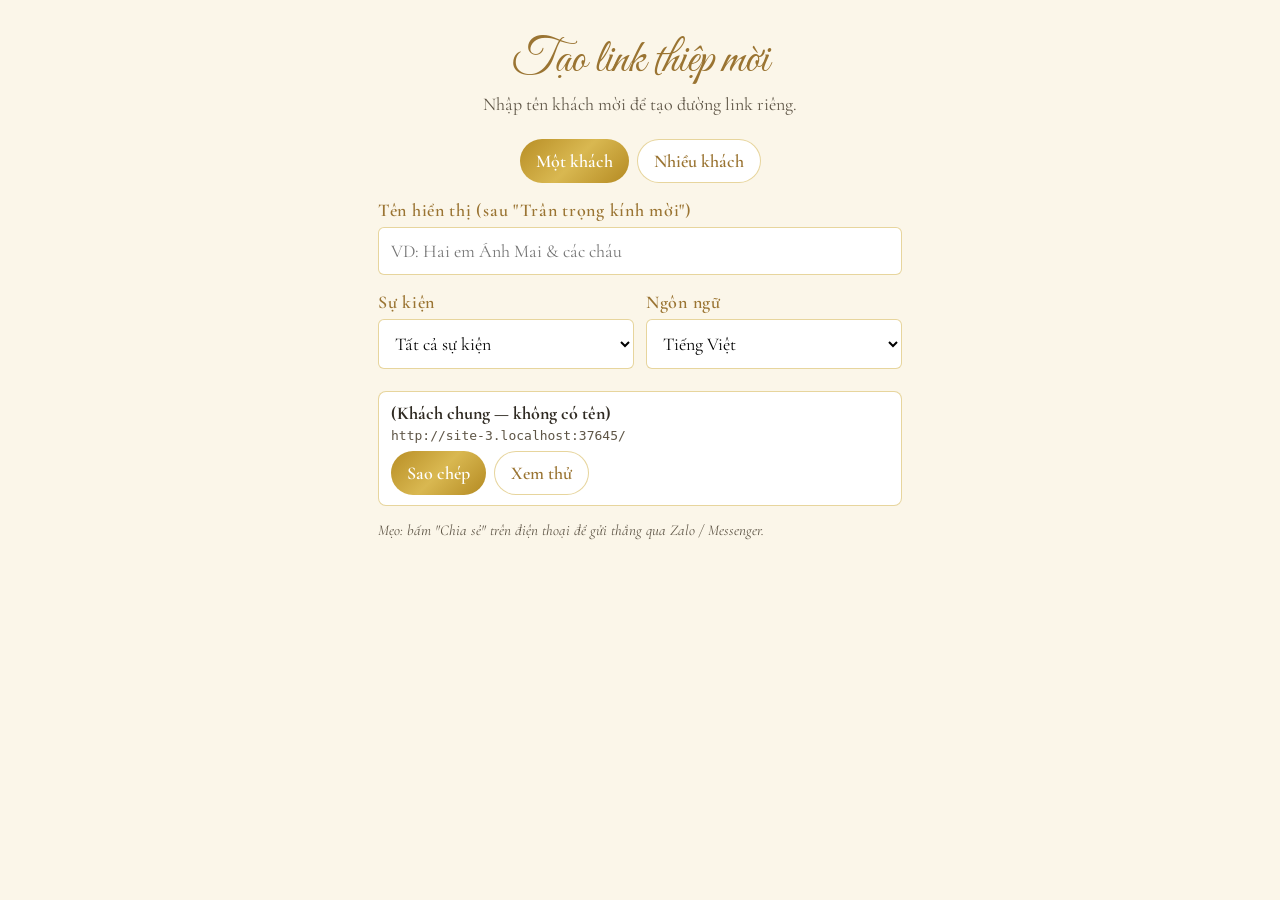
==== make-link.html @ f39dc4b8 "Wedding invitation: envelope intro, royal white & gold theme, VI/EN, music Co-Authored-By: Claude Op" ====
<!doctype html>
<html lang="vi">
<head>
  <meta charset="utf-8" />
  <meta name="viewport" content="width=device-width, initial-scale=1" />
  <meta name="robots" content="noindex" />
  <title>Tạo link thiệp mời</title>
  <link rel="preconnect" href="https://fonts.googleapis.com" />
  <link rel="preconnect" href="https://fonts.gstatic.com" crossorigin />
  <link href="https://fonts.googleapis.com/css2?family=Cormorant+Garamond:wght@400;600&family=Great+Vibes&display=swap" rel="stylesheet" />
  <style>
    :root { --gold: #C9A227; --ink: #2F2A22; --line: rgba(201,162,39,.45); }
    * { box-sizing: border-box; }
    body { margin: 0; font-family: "Cormorant Garamond", serif; font-size: 18px; color: var(--ink); background: #FBF6E9; }
    main { max-width: 560px; margin: 0 auto; padding: 32px 18px 60px; }
    h1 { font-family: "Great Vibes", cursive; font-weight: 400; font-size: 46px; color: #9A7432; text-align: center; margin: 0 0 4px; }
    p.lead { text-align: center; margin: 0 0 24px; color: #5E5546; }
    label { display: block; font-weight: 600; margin: 16px 0 6px; color: #9A7432; letter-spacing: .04em; }
    input, select, textarea { width: 100%; padding: 12px; font: inherit; border: 1px solid var(--line); border-radius: 6px; background: #fff; }
    textarea { min-height: 150px; }
    .row { display: grid; grid-template-columns: 1fr 1fr; gap: 12px; }
    button { font: inherit; font-weight: 600; padding: 10px 16px; border-radius: 999px; border: 0; color: #fff; cursor: pointer;
      background: linear-gradient(135deg, #B88E25, #D9B851 50%, #B48A22); }
    button.line { background: #fff; color: #9A7432; border: 1px solid var(--line); }
    .out { margin-top: 22px; display: grid; gap: 10px; }
    .item { background: #fff; border: 1px solid var(--line); border-radius: 8px; padding: 10px 12px; }
    .item b { display: block; }
    .item code { display: block; font-size: 13px; word-break: break-all; color: #5E5546; margin: 4px 0 8px; }
    .item .acts { display: flex; gap: 8px; flex-wrap: wrap; }
    .tabs { display: flex; gap: 8px; justify-content: center; margin-bottom: 8px; }
    .tabs button[aria-pressed="false"] { background: #fff; color: #9A7432; border: 1px solid var(--line); }
    .hint { font-size: 15px; color: #5E5546; font-style: italic; }
  </style>
</head>
<body>
<main>
  <h1>Tạo link thiệp mời</h1>
  <p class="lead">Nhập tên khách mời để tạo đường link riêng.</p>

  <div class="tabs">
    <button type="button" id="tabOne" aria-pressed="true">Một khách</button>
    <button type="button" id="tabMany" aria-pressed="false">Nhiều khách</button>
  </div>

  <div id="one">
    <label for="name">Tên hiển thị (sau "Trân trọng kính mời")</label>
    <input id="name" placeholder="VD: Hai em Ánh Mai &amp; các cháu" />
  </div>
  <div id="many" hidden>
    <label for="names">Mỗi dòng một khách mời</label>
    <textarea id="names" placeholder="Anh Minh &amp; chị Lan&#10;Bạn Tuấn&#10;Gia đình chú Hùng"></textarea>
  </div>

  <div class="row">
    <div>
      <label for="ev">Sự kiện</label>
      <select id="ev"><option value="">Tất cả sự kiện</option></select>
    </div>
    <div>
      <label for="lang">Ngôn ngữ</label>
      <select id="lang"><option value="">Tiếng Việt</option><option value="en">English</option></select>
    </div>
  </div>

  <div class="out" id="out"></div>
  <p class="hint">Mẹo: bấm "Chia sẻ" trên điện thoại để gửi thẳng qua Zalo / Messenger.</p>
</main>

<script src="js/config.js"></script>
<script>
  (function () {
    var base = location.href.replace(/make-link\.html.*$/, "");
    var ev = document.getElementById("ev");
    window.WEDDING.events.forEach(function (e) {
      var o = document.createElement("option");
      o.value = e.id; o.textContent = e.city.vi + " (?e=" + e.id + ")";
      ev.appendChild(o);
    });

    var mode = "one";
    function link(name) {
      var q = new URLSearchParams();
      if (name) q.set("to", name);
      if (ev.value) q.set("e", ev.value);
      if (document.getElementById("lang").value) q.set("lang", "en");
      var s = q.toString();
      return base + (s ? "?" + s : "");
    }
    function render() {
      var names = mode === "one"
        ? [document.getElementById("name").value.trim()]
        : document.getElementById("names").value.split("\n").map(function (s) { return s.trim(); }).filter(Boolean);
      var out = document.getElementById("out");
      out.innerHTML = "";
      names.forEach(function (n) {
        var url = link(n);
        var d = document.createElement("div"); d.className = "item";
        var b = document.createElement("b"); b.textContent = n || "(Khách chung — không có tên)";
        var c = document.createElement("code"); c.textContent = url;
        var acts = document.createElement("div"); acts.className = "acts";
        var copy = document.createElement("button"); copy.type = "button"; copy.textContent = "Sao chép";
        copy.onclick = function () {
          (navigator.clipboard ? navigator.clipboard.writeText(url) : Promise.reject()).then(function () {
            copy.textContent = "Đã chép ✓"; setTimeout(function () { copy.textContent = "Sao chép"; }, 1500);
          }, function () { prompt("Sao chép link:", url); });
        };
        acts.appendChild(copy);
        if (navigator.share) {
          var sh = document.createElement("button"); sh.type = "button"; sh.className = "line"; sh.textContent = "Chia sẻ";
          sh.onclick = function () { navigator.share({ title: "Thiệp mời cưới", url: url }).catch(function () {}); };
          acts.appendChild(sh);
        }
        var open = document.createElement("button"); open.type = "button"; open.className = "line"; open.textContent = "Xem thử";
        open.onclick = function () { window.open(url, "_blank"); };
        acts.appendChild(open);
        d.appendChild(b); d.appendChild(c); d.appendChild(acts);
        out.appendChild(d);
      });
    }
    function setMode(m) {
      mode = m;
      document.getElementById("one").hidden = m !== "one";
      document.getElementById("many").hidden = m !== "many";
      document.getElementById("tabOne").setAttribute("aria-pressed", m === "one");
      document.getElementById("tabMany").setAttribute("aria-pressed", m === "many");
      render();
    }
    document.getElementById("tabOne").onclick = function () { setMode("one"); };
    document.getElementById("tabMany").onclick = function () { setMode("many"); };
    ["name", "names", "ev", "lang"].forEach(function (id) {
      document.getElementById(id).addEventListener("input", render);
    });
    render();
  })();
</script>
</body>
</html>
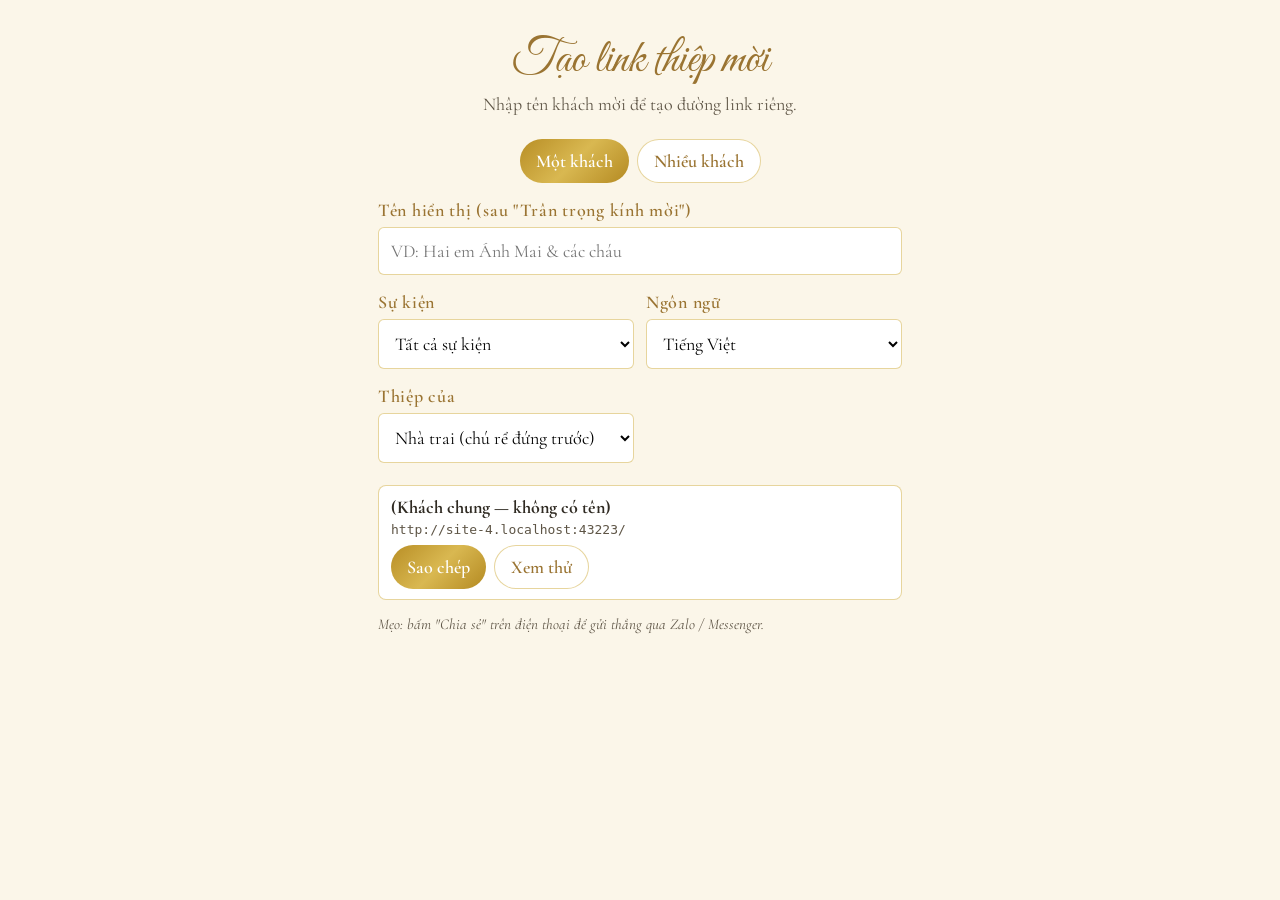
==== commit 6da8b2ab: "Add HCM reception details and bride's-family invitation mode (?s=b) Co-Authored-By: Claude Opus 5.5 " ====
--- a/make-link.html
+++ b/make-link.html
@@ -62,6 +62,13 @@
     </div>
   </div>
 
+  <div class="row">
+    <div>
+      <label for="side">Thiệp của</label>
+      <select id="side"><option value="">Nhà trai (chú rể đứng trước)</option><option value="b">Nhà gái (cô dâu đứng trước)</option></select>
+    </div>
+  </div>
+
   <div class="out" id="out"></div>
   <p class="hint">Mẹo: bấm "Chia sẻ" trên điện thoại để gửi thẳng qua Zalo / Messenger.</p>
 </main>
@@ -83,6 +90,7 @@
       if (name) q.set("to", name);
       if (ev.value) q.set("e", ev.value);
       if (document.getElementById("lang").value) q.set("lang", "en");
+      if (document.getElementById("side").value) q.set("s", "b");
       var s = q.toString();
       return base + (s ? "?" + s : "");
     }
@@ -127,7 +135,7 @@
     }
     document.getElementById("tabOne").onclick = function () { setMode("one"); };
     document.getElementById("tabMany").onclick = function () { setMode("many"); };
-    ["name", "names", "ev", "lang"].forEach(function (id) {
+    ["name", "names", "ev", "lang", "side"].forEach(function (id) {
       document.getElementById(id).addEventListener("input", render);
     });
     render();
